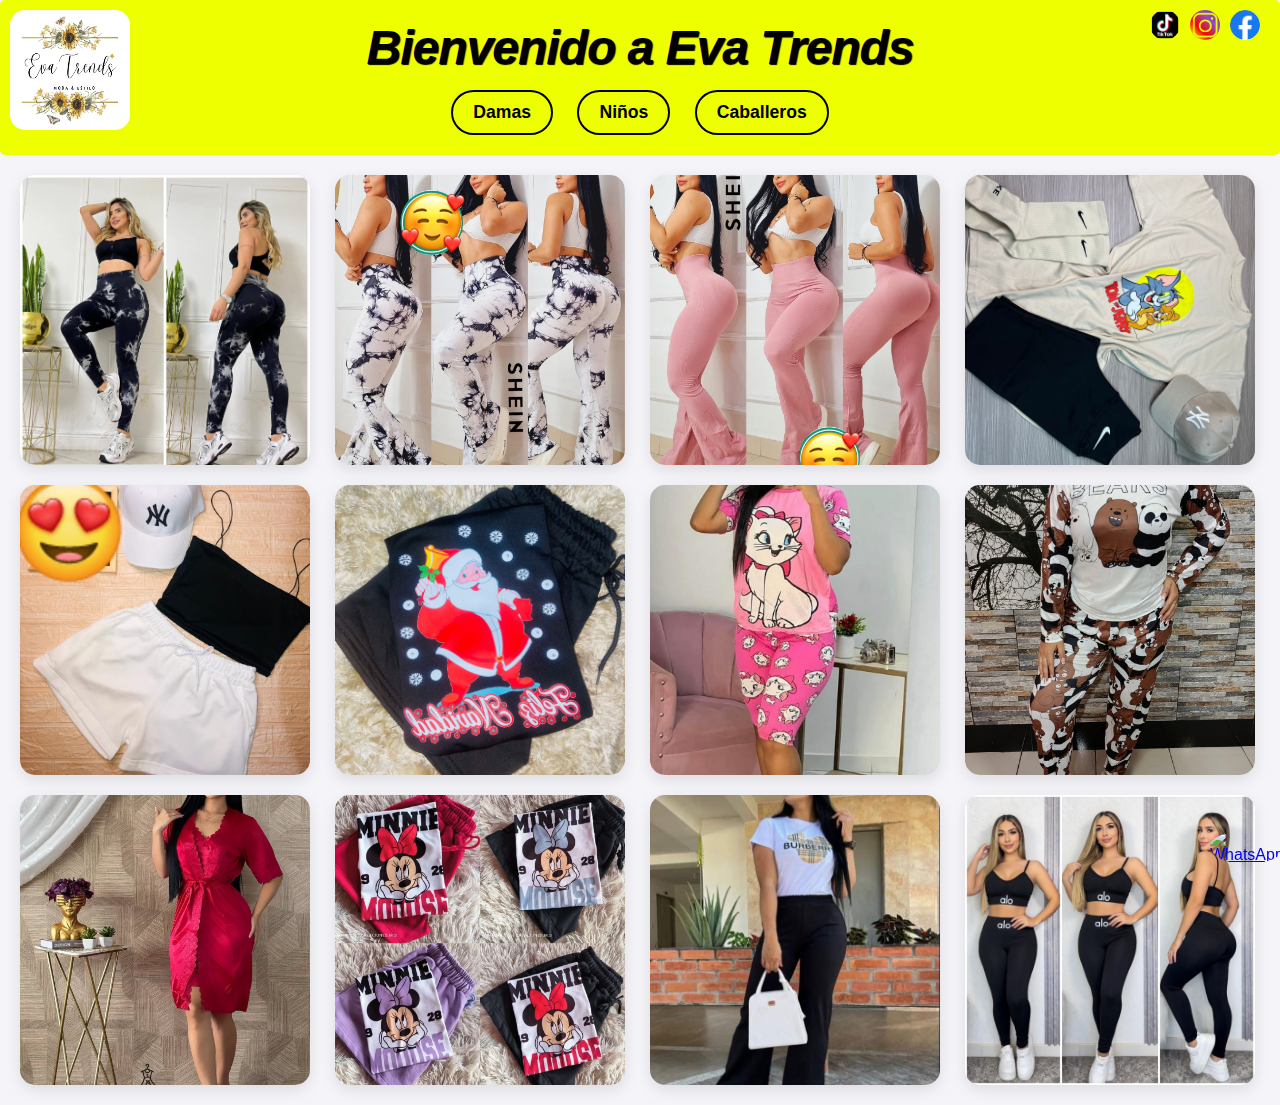
==== index.html @ 639edee9 "Add files via upload" ====
<!DOCTYPE html>
<html lang="es">
<head>
    <meta charset="UTF-8">
    <meta name="viewport" content="width=device-width, initial-scale=1.0">
    <title>Eva Trends</title>
    <link rel="stylesheet" href="style.css">
    <link rel="icon" href="img/logo.jpg">

</head>
<body>
    <header>
        <h1>Bienvenido a Eva Trends</h1>
        <img src="img/logo.jpg">
        <nav>
            <a href="mujer.html" class="animated-button">Damas</a>
            <a href="nino.html" class="animated-button">Niños</a>
            <a href="hombre.html" class="animated-button">Caballeros</a>
        </nav>
    </header>

    <main>

        <section id="productos">
            <div class="producto" onclick="toggleDescription(this)">
                <img src="img/1.jpg" alt="Producto 1">
                <div class="info">
                    <h2>Camisa Casual</h2>
                    <p>Descripción: Camisa de algodón cómoda y elegante.</p>
                    <p>Precio: $25.00</p>
                </div>
            </div>

            <div class="producto" onclick="toggleDescription(this)">
                <img src="img/2.jpg" alt="Producto 2">
                <div class="info">
                    <h2>Camisa Casual</h2>
                    <p>Descripción: Camisa de algodón cómoda y elegante.</p>
                    <p>Precio: $25.00</p>
                </div>
            </div>


            <div class="producto" onclick="toggleDescription(this)">
                <img src="img/3.jpg" alt="Producto 3">
                <div class="info">
                    <h2>Pantalón Jeans</h2>
                    <p>Descripción: Pantalón jeans clásico para uso diario.</p>
                    <p>Precio: $40.00</p>
                </div>
            </div>  

            <div class="producto" onclick="toggleDescription(this)">
                <img src="img/4.jpg" alt="Producto 4">
                <div class="info">
                    <h2>Pantalón Jeans</h2>
                    <p>Descripción: Pantalón jeans clásico para uso diario.</p>
                    <p>Precio: $40.00</p>
                </div>
            </div>

            <div class="producto" onclick="toggleDescription(this)">
                <img src="img/5.jpg" alt="Producto 5">
                <div class="info">
                    <h2>Pantalón Jeans</h2>
                    <p>Descripción: Pantalón jeans clásico para uso diario.</p>
                    <p>Precio: $40.00</p>
                </div>
            </div>

            <div class="producto" onclick="toggleDescription(this)">
                <img src="img/6.jpg" alt="Producto 6">
                <div class="info">
                    <h2>Pantalón Jeans</h2>
                    <p>Descripción: Pantalón jeans clásico para uso diario.</p>
                    <p>Precio: $40.00</p>
                </div>
            </div>

            <div class="producto" onclick="toggleDescription(this)">
                <img src="img/7.jpg" alt="Producto 7">
                <div class="info">
                    <h2>Pantalón Jeans</h2>
                    <p>Descripción: Pantalón jeans clásico para uso diario.</p>
                    <p>Precio: $40.00</p>
                </div>
            </div>

            <div class="producto" onclick="toggleDescription(this)">
                <img src="img/8.jpg" alt="Producto 8">
                <div class="info">
                    <h2>Pantalón Jeans</h2>
                    <p>Descripción: Pantalón jeans clásico para uso diario.</p>
                    <p>Precio: $40.00</p>
                </div>
            </div>

            <div class="producto" onclick="toggleDescription(this)">
                <img src="img/9.jpg" alt="Producto 9">
                <div class="info">
                    <h2>Pantalón Jeans</h2>
                    <p>Descripción: Pantalón jeans clásico para uso diario.</p>
                    <p>Precio: $40.00</p>
                </div>
            </div>

            <div class="producto" onclick="toggleDescription(this)">
                <img src="img/10.jpg" alt="Producto 10">
                <div class="info">
                    <h2>Pantalón Jeans</h2>
                    <p>Descripción: Pantalón jeans clásico para uso diario.</p>
                    <p>Precio: $40.00</p>
                </div>
            </div>

            <div class="producto" onclick="toggleDescription(this)">
                <img src="img/11.jpg" alt="Producto 11">
                <div class="info">
                    <h2>Pantalón Jeans</h2>
                    <p>Descripción: Pantalón jeans clásico para uso diario.</p>
                    <p>Precio: $40.00</p>
                </div>
            </div>

                        <div class="producto" onclick="toggleDescription(this)">
                <img src="img/12.jpg" alt="Producto 12">
                <div class="info">
                    <h2>Pantalón Jeans</h2>
                    <p>Descripción: Pantalón jeans clásico para uso diario.</p>
                    <p>Precio: $40.00</p>
                </div>
            </div>
            
        </section>
    </main>
    <a href="https://wa.me/1234567890" target="_blank" id="whatsapp-icon">
        <img src="https://www.pngkit.com/png/full/3-36604_whatsapp-logo-transparent-vector-logo-whatsapp-png.png" alt="WhatsApp">
    </a>

    <div id="social-icons">
        <a href="https://www.tiktok.com/@eva.trends?_t=8rIByHRsYHn&_r=1https://www.tiktok.com/@eva.trends?_t=8rIByHRsYHn&_r=1" target="_blank">
            <img src="/img/tiktok.png" alt="TikTok">
        </a>
        <a href="https://www.instagram.com/evatrends2024/profilecard/?igsh=M2V2bXFkc2txZ3lo" target="_blank">
            <img src="/img/insta.png" alt="Instagram">
        </a>
        <a href="https://www.facebook.com/karyn.rondon?mibextid=ZbWKwL" target="_blank">
            <img src="img/facebook.png" alt="Facebook">
        </a>
    </div>
    

    <script src="script.js"></script>
</body>
</html>
---- style.css ----
* {
    box-sizing: border-box;
    margin: 0;
    padding: 0;
    font-family: 'Arial', sans-serif;
}

body {
    background-color: #f4f4f9;
    color: #333;
}


header {
    background-color: #eeff00;
    color: #fff;
    padding: 20px;
    text-align: center;
    position: relative; 
    height: auto;
    width: auto;
    border-radius: 5px;
}

header h1 {
    font-size: 3em;
    margin: 0;
    color: #000000;
    text-shadow: 1px 1px 1px #000000;
    font-style: italic;
    letter-spacing: -1px;
}


header img {
    position: absolute;
    top: 10px;
    left: 10px;
    width: 120px;
    height: 120px;
    border-radius: 15px;
}


nav {
    margin-top: 15px;
}

nav a {
    text-decoration: none;
    color: #000000;
    margin: 0 10px;
    font-size: 1.1em;
    padding: 10px 15px;
    border-radius: 5px;
    transition: background-color 0.3s;
}

nav a:hover {
    background-color: #000000;
}



main {
    padding: 20px;
}

#productos {
    display: grid;
    gap: 20px;
}


.producto {
    position: relative;
    overflow: hidden;
    border-radius: 15px;
    box-shadow: 0px 5px 15px rgba(0, 0, 0, 0.1);
    transition: transform 0.3s;

}

.producto:hover {
    transform: translateY(-10px);
}

.producto img {
    width: 100%;
    height: 100%;
    object-fit: cover;
    transition: transform 0.3s ease;
}

.producto:hover img {
    transform: scale(1.1);
}


.info {
    display: none;
    position: absolute;
    top: 0;
    left: 0;
    width: 100%;
    height: 100%;
    background: rgba(0, 0, 0, 0.7);
    color: #fff;
    padding: 20px;
    text-align: center;
    border-radius: 15px;
}

.info h2 {
    font-size: 1.5em;
    margin-bottom: 10px;
}

.info p {
    font-size: 1.1em;
}

.producto.active .info {
    display: flex;
    flex-direction: column;
    justify-content: center;
    align-items: center;
}


.animated-button {
    display: inline-block;
    padding: 10px 20px;
    border: 2px solid #000000;
    color: #000000;
    transition: background-color 0.4s, color 0.4s;
    border-radius: 25px;
    font-weight: bold;
}

.animated-button:hover {
    background-color: #ffbb00;
    color: #333;
}


nav a, .producto {
    transition: box-shadow 0.3s;
}

nav a:hover, .producto:hover {
    box-shadow: 0px 8px 20px rgba(0, 0, 0, 0.3);
}


@media (min-width: 1024px) {
    #productos {
        grid-template-columns: repeat(4, 1fr); 
    }
    .producto {
        height: 290px;
        width: 290px;
    }
}

@media (max-width: 1023px) and (min-width: 768px) {
    #productos {
        grid-template-columns: repeat(2, 1fr); 
    }
    .producto {
        height: 350px;
    }
}

@media (max-width: 767px) {
    #productos {
        grid-template-columns: 1fr;
    }
    .producto {
        width: 100%;
        height: 250px;
    }
}


#whatsapp-icon {
    position: fixed;
    bottom: 20px;
    right: 20px;
    width: 50px;
    height: 50px;
    z-index: 1000;
    transition: transform 0.3s ease;
}

#whatsapp-icon img {
    width: 100%;
    height: 100%;
    border-radius: 50%; 
}


#whatsapp-icon:hover {
    transform: scale(1.1); 
}


#social-icons {
    position: absolute;
    top: 10px;
    right: 20px; 
    display: flex;
    gap: 10px; 
}

#social-icons a {
    width: 30px;
    height: 30px;
    transition: transform 0.3s ease;
}

#social-icons img {
    width: 100%;
    height: 100%;
    border-radius: 50%; 
}


#social-icons a:hover {
    transform: scale(1.1); 
}

@media (max-width: 600px) {
    header {
        text-align: left; /* Cambia el alineado del texto para pantallas pequeñas */
        padding: 10px;
    }

    header h1 {
        font-size: 1.4em; /* Reduce el tamaño de la fuente del título */
    }

    /* Ajustes del contenedor de íconos sociales en dispositivos pequeños */
    #social-icons {
        position: static; /* Permite que los íconos fluyan debajo del título */
        margin-top: 10px;
        justify-content: flex-start;
    }

    /* Ajustes para los enlaces de navegación en dispositivos pequeños */
    nav {
        margin-top: 10px;
        text-align: left;
    }

    nav a {
        font-size: 1em; /* Reduce el tamaño de la fuente de los enlaces */
        padding: 8px 12px;
    }

    /* Logo en dispositivos pequeños */
    header img {
        width: 50px;
        height: 50px; /* Tamaño del logo reducido en pantallas pequeñas */
    }
}
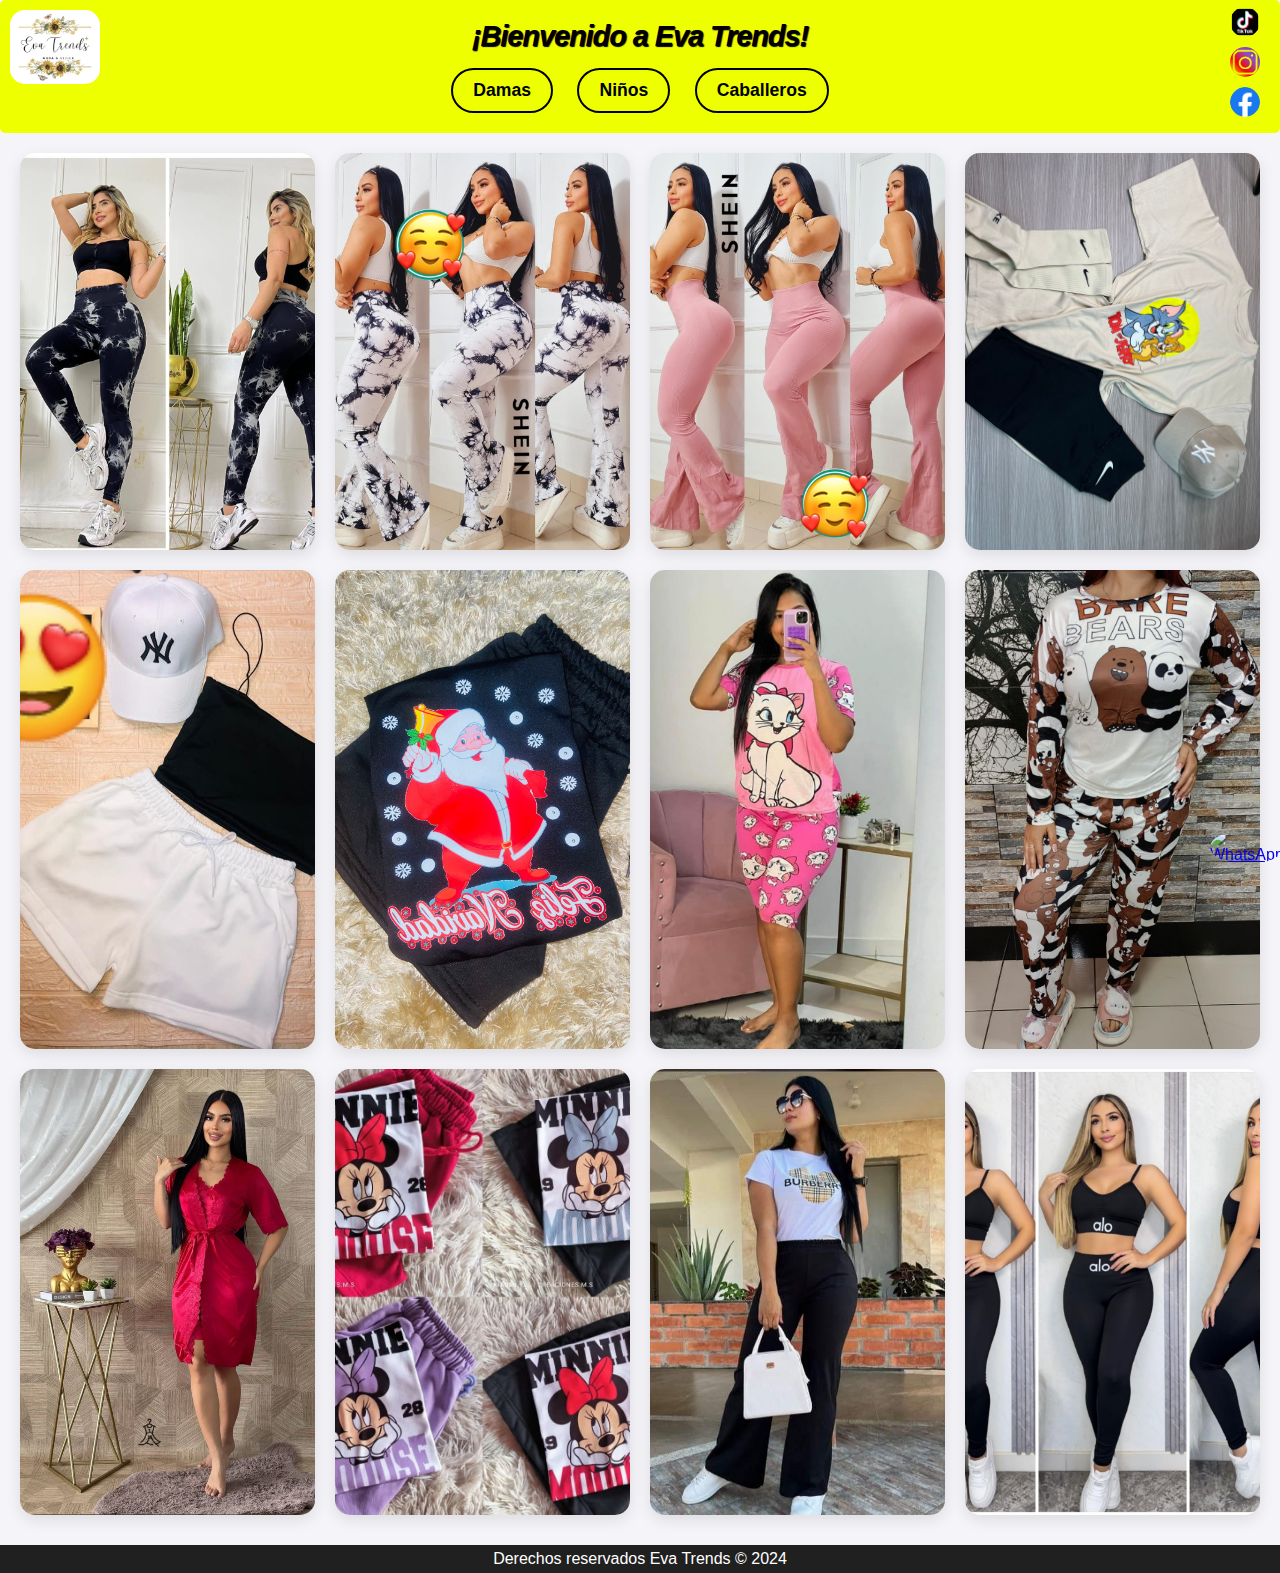
==== commit a73c5b9f: "Add files via upload" ====
--- a/index.html
+++ b/index.html
@@ -10,12 +10,12 @@
 </head>
 <body>
     <header>
-        <h1>Bienvenido a Eva Trends</h1>
+        <h1>¡Bienvenido a Eva Trends!</h1>
         <img src="img/logo.jpg">
         <nav>
-            <a href="mujer.html" class="animated-button">Damas</a>
-            <a href="nino.html" class="animated-button">Niños</a>
-            <a href="hombre.html" class="animated-button">Caballeros</a>
+            <a href="index.html" class="animated-button">Damas</a>
+            <a href="#" class="animated-button">Niños</a>
+            <a href="#" class="animated-button">Caballeros</a>
         </nav>
     </header>
 
@@ -25,18 +25,22 @@
             <div class="producto" onclick="toggleDescription(this)">
                 <img src="img/1.jpg" alt="Producto 1">
                 <div class="info">
-                    <h2>Camisa Casual</h2>
-                    <p>Descripción: Camisa de algodón cómoda y elegante.</p>
-                    <p>Precio: $25.00</p>
+                    <h2>LEGGIS TIPO SHEIN</h2>
+                    <p>🌻Material grueso licrado </p>
+                    <p>🌻Efecto push up</p>
+                    <p>🌻Variedad de colores</p>
+                    <p>Precio: $35.000</p>
                 </div>
             </div>
 
             <div class="producto" onclick="toggleDescription(this)">
                 <img src="img/2.jpg" alt="Producto 2">
                 <div class="info">
-                    <h2>Camisa Casual</h2>
-                    <p>Descripción: Camisa de algodón cómoda y elegante.</p>
-                    <p>Precio: $25.00</p>
+                    <h2>LEGGIS TIPO SHEIN</h2>
+                    <p>🌻Talla única buena elongación 
+                        🌻Colores en tendencia 
+                        🌻Material grueso efecto push up</p>
+                    <p>Precio: $30.000</p>
                 </div>
             </div>
 
@@ -44,96 +48,127 @@
             <div class="producto" onclick="toggleDescription(this)">
                 <img src="img/3.jpg" alt="Producto 3">
                 <div class="info">
-                    <h2>Pantalón Jeans</h2>
-                    <p>Descripción: Pantalón jeans clásico para uso diario.</p>
-                    <p>Precio: $40.00</p>
+                    <h2>LEGGIS UNICOLOR BOTA ANCHA</h2>
+                    <p>🌻Talla única 
+                    <p>🌻Horma hermoso efecto push up</p>
+                    <p>🌻Variedad de colores </p>
+                    <p>Precio: $28.000</p>
+                   <strong><i><p style="color: rgb(255, 196, 0);">Docena surtida 25.000 </p></i></strong>
+            
                 </div>
             </div>  
 
             <div class="producto" onclick="toggleDescription(this)">
                 <img src="img/4.jpg" alt="Producto 4">
                 <div class="info">
-                    <h2>Pantalón Jeans</h2>
-                    <p>Descripción: Pantalón jeans clásico para uso diario.</p>
-                    <p>Precio: $40.00</p>
+                    <h2>SET SPORT DAMA</h2>
+                    <p>🌻Talla única</p>
+                    <p>🌻Incluye camiseta amplia, biker o Leggis en suplex , medias beisboleras y gorra</p>
+                    <p>🌻Variedad de diseños, se vende por separado o set completo</p>
+                    <strong><i><p style="color: #ffffff;">Pídelo con Biker o Leggis 💖</p></i></strong>
+                    <p>Precio: $60.000</p>
                 </div>
             </div>
 
             <div class="producto" onclick="toggleDescription(this)">
                 <img src="img/5.jpg" alt="Producto 5">
                 <div class="info">
-                    <h2>Pantalón Jeans</h2>
-                    <p>Descripción: Pantalón jeans clásico para uso diario.</p>
-                    <p>Precio: $40.00</p>
+                    <h2>CONJUNTO 3 PIEZA SHORT+TOP+GORRA</h2>
+                    <p>🌻Talla S-M-L</p>
+                    <p>🌻Mas Colores Disponibles</p>   
+                    <p>🌻Algodón Perchado Importado</p> 
+                    <p>🌻Top Polilicra Doble</p> 
+                    <p>Precio: $42.000</p>
                 </div>
             </div>
 
             <div class="producto" onclick="toggleDescription(this)">
                 <img src="img/6.jpg" alt="Producto 6">
                 <div class="info">
-                    <h2>Pantalón Jeans</h2>
-                    <p>Descripción: Pantalón jeans clásico para uso diario.</p>
-                    <p>Precio: $40.00</p>
+                    <h2>CONJUNTO NAVIDEÑO SHORT PARA DAMA</h2>
+                    <p>🌻Talla S-M-L-XL</p>
+                    <p>🌻Short; Algodón Perchado </p>
+                    <p>🌻Camisa; Piel De Durazno</p>
+                    <p>🌻Estampado En DTF </p>
+                    <p>🌻Variedad De Colores Disponibles</p>
+                    <p>Precio: $38.000</p>
                 </div>
             </div>
 
             <div class="producto" onclick="toggleDescription(this)">
                 <img src="img/7.jpg" alt="Producto 7">
                 <div class="info">
-                    <h2>Pantalón Jeans</h2>
-                    <p>Descripción: Pantalón jeans clásico para uso diario.</p>
-                    <p>Precio: $40.00</p>
+                    <h2>PIJAMAS MANGA CORTA CAPRI</h2>
+                    <p>🌻Talla única licra todas las tallas</p>
+                    <p>🌻Hermosos diseños y colores </p>
+                    <p>🌻Material poliéster </p>
+                    <p>Precio: $20.000</p>
                 </div>
             </div>
 
             <div class="producto" onclick="toggleDescription(this)">
                 <img src="img/8.jpg" alt="Producto 8">
                 <div class="info">
-                    <h2>Pantalón Jeans</h2>
-                    <p>Descripción: Pantalón jeans clásico para uso diario.</p>
-                    <p>Precio: $40.00</p>
+                    
+                    <h2>REFERENCIA EN PIJAMAS MANGA LARGA </h2>
+                    <p>🌻Talla única</p>
+                    <p>🌻Material poliéster licrado</p>
+                    <p>🌻Variedad de diseños</p>
+                    <p>Precio: $22.000</p>
+                   
                 </div>
             </div>
 
             <div class="producto" onclick="toggleDescription(this)">
                 <img src="img/9.jpg" alt="Producto 9">
                 <div class="info">
-                    <h2>Pantalón Jeans</h2>
-                    <p>Descripción: Pantalón jeans clásico para uso diario.</p>
-                    <p>Precio: $40.00</p>
+                    <h2>PIJAMA SATIN DAMA</h2>
+                    <p>🌻Talla única</p>
+                    <p>🌻Material Satin</p>
+                    <p>🌻Variedad de colores🌈</p>
+                    <p>🌻Completa: Levantadora, bata y cordón</p>
+                    <p>Precio: $25.000</p>
                 </div>
             </div>
 
             <div class="producto" onclick="toggleDescription(this)">
                 <img src="img/10.jpg" alt="Producto 10">
                 <div class="info">
-                    <h2>Pantalón Jeans</h2>
-                    <p>Descripción: Pantalón jeans clásico para uso diario.</p>
-                    <p>Precio: $40.00</p>
+                    <h2>CONJUNTO SHORT PARA DAMA</h2>
+                    <p>🌻Talla S-M-L-XL</p>
+                    <p>🌻Short; Algodón Perchado</p>
+                    <p>🌻Camisa; Piel De Durazno</p>
+                    <p>🌻Variedad De Colores Disponibles</p>
+                    <p>Precio: $40.000</p>
                 </div>
             </div>
 
             <div class="producto" onclick="toggleDescription(this)">
                 <img src="img/11.jpg" alt="Producto 11">
                 <div class="info">
-                    <h2>Pantalón Jeans</h2>
-                    <p>Descripción: Pantalón jeans clásico para uso diario.</p>
-                    <p>Precio: $40.00</p>
+                    <h2>Bota Campana Para Dama</h2>
+                    <p>🌻Talla SM-LXL</p>
+                    <p>🌻Colores Disponibles</p>
+                    <p>🌻Burda Licrada Grueso</p>
+                    <p>🌻Camisa Piel De Durazno</p>
+                    <p>Precio: $60.000</p>
                 </div>
             </div>
 
-                        <div class="producto" onclick="toggleDescription(this)">
+            <div class="producto" onclick="toggleDescription(this)">
                 <img src="img/12.jpg" alt="Producto 12">
                 <div class="info">
-                    <h2>Pantalón Jeans</h2>
-                    <p>Descripción: Pantalón jeans clásico para uso diario.</p>
-                    <p>Precio: $40.00</p>
+                    <h2>CONJUNTOS TOP LEGGIS</h2>
+                    <p>🌻Talla única buena elogacion</p>
+                    <p>🌻Variedad de diseños</p>
+                    <p>🌻Material suplex </p>
+                    <p>Precio: $38.000</p>
                 </div>
             </div>
             
         </section>
     </main>
-    <a href="https://wa.me/1234567890" target="_blank" id="whatsapp-icon">
+    <a href="https://chat.whatsapp.com/GbxuwPoX5Ji8JHAWC7wW9R" target="_blank" id="whatsapp-icon">
         <img src="https://www.pngkit.com/png/full/3-36604_whatsapp-logo-transparent-vector-logo-whatsapp-png.png" alt="WhatsApp">
     </a>
 
@@ -148,6 +183,8 @@
             <img src="img/facebook.png" alt="Facebook">
         </a>
     </div>
+
+    <footer>Derechos reservados Eva Trends ©  2024</footer>
     
 
     <script src="script.js"></script>
--- a/style.css
+++ b/style.css
@@ -1,4 +1,3 @@
-
 * {
     box-sizing: border-box;
     margin: 0;
@@ -11,6 +10,12 @@
     color: #333;
 }
 
+h2 {
+
+    font-weight: 600px;
+
+
+}
 
 header {
     background-color: #eeff00;
@@ -18,30 +23,29 @@
     padding: 20px;
     text-align: center;
     position: relative; 
-    height: auto;
-    width: auto;
+    height: 100%;
+    width: 100%;
     border-radius: 5px;
+
 }
 
 header h1 {
-    font-size: 3em;
+    font-size: 180%;
     margin: 0;
     color: #000000;
     text-shadow: 1px 1px 1px #000000;
     font-style: italic;
     letter-spacing: -1px;
-}
-
+
+}
 
 header img {
     position: absolute;
     top: 10px;
     left: 10px;
-    width: 120px;
-    height: 120px;
+    width: 7%; 
     border-radius: 15px;
 }
-
 
 nav {
     margin-top: 15px;
@@ -61,17 +65,18 @@
     background-color: #000000;
 }
 
-
-
 main {
     padding: 20px;
+
 }
 
 #productos {
     display: grid;
     gap: 20px;
-}
-
+    width: 100%;
+    max-width: 100%px;
+    grid-template-columns: repeat(4, 1fr);
+}
 
 .producto {
     position: relative;
@@ -97,7 +102,6 @@
     transform: scale(1.1);
 }
 
-
 .info {
     display: none;
     position: absolute;
@@ -113,12 +117,12 @@
 }
 
 .info h2 {
-    font-size: 1.5em;
+    font-size: 1em;
     margin-bottom: 10px;
 }
 
 .info p {
-    font-size: 1.1em;
+    font-size: 1em;
 }
 
 .producto.active .info {
@@ -127,7 +131,6 @@
     justify-content: center;
     align-items: center;
 }
-
 
 .animated-button {
     display: inline-block;
@@ -144,43 +147,12 @@
     color: #333;
 }
 
-
 nav a, .producto {
     transition: box-shadow 0.3s;
 }
 
 nav a:hover, .producto:hover {
     box-shadow: 0px 8px 20px rgba(0, 0, 0, 0.3);
-}
-
-
-@media (min-width: 1024px) {
-    #productos {
-        grid-template-columns: repeat(4, 1fr); 
-    }
-    .producto {
-        height: 290px;
-        width: 290px;
-    }
-}
-
-@media (max-width: 1023px) and (min-width: 768px) {
-    #productos {
-        grid-template-columns: repeat(2, 1fr); 
-    }
-    .producto {
-        height: 350px;
-    }
-}
-
-@media (max-width: 767px) {
-    #productos {
-        grid-template-columns: 1fr;
-    }
-    .producto {
-        width: 100%;
-        height: 250px;
-    }
 }
 
 
@@ -200,18 +172,19 @@
     border-radius: 50%; 
 }
 
-
 #whatsapp-icon:hover {
     transform: scale(1.1); 
 }
 
-
 #social-icons {
     position: absolute;
-    top: 10px;
+    top: 20px;
     right: 20px; 
     display: flex;
     gap: 10px; 
+    margin-top: -1%;
+    flex-direction: column;
+    
 }
 
 #social-icons a {
@@ -226,42 +199,131 @@
     border-radius: 50%; 
 }
 
-
 #social-icons a:hover {
     transform: scale(1.1); 
 }
 
+    
+footer {
+    position: relative;
+    margin-top: 10px;
+    height: 100%; 
+    padding:5px 0px;
+    clear: both;
+    background: hsla(0, 0%, 5%, 0.919);
+    text-align: center;
+    color: #fff;
+    
+}
+
 @media (max-width: 600px) {
-    header {
-        text-align: left; /* Cambia el alineado del texto para pantallas pequeñas */
-        padding: 10px;
-    }
-
-    header h1 {
-        font-size: 1.4em; /* Reduce el tamaño de la fuente del título */
-    }
-
-    /* Ajustes del contenedor de íconos sociales en dispositivos pequeños */
-    #social-icons {
-        position: static; /* Permite que los íconos fluyan debajo del título */
-        margin-top: 10px;
-        justify-content: flex-start;
-    }
-
-    /* Ajustes para los enlaces de navegación en dispositivos pequeños */
-    nav {
-        margin-top: 10px;
-        text-align: left;
-    }
-
-    nav a {
-        font-size: 1em; /* Reduce el tamaño de la fuente de los enlaces */
-        padding: 8px 12px;
-    }
-
-    /* Logo en dispositivos pequeños */
-    header img {
-        width: 50px;
-        height: 50px; /* Tamaño del logo reducido en pantallas pequeñas */
-    }
-}+
+    header img {
+        width: 50px; /* Tamaño del logo reducido en pantallas pequeñas */
+        height: 50px;
+    }
+
+    .info {
+
+        font-size: 0.1em;
+
+    }
+}
+
+@media (max-width: 700px) {
+
+    header img {
+        width: 50px; /* Tamaño del logo reducido en pantallas pequeñas */
+        height: 50px;
+    }
+
+    .info {
+
+        font-size: 0.1em;
+
+    }
+}
+
+@media (max-width: 800px) {
+
+    header img {
+        width: 50px; /* Tamaño del logo reducido en pantallas pequeñas */
+        height: 50px;
+    }
+
+    .info {
+
+        font-size: 0.1em;
+
+    }
+}
+
+@media (max-width: 900px) {
+
+    header img {
+        width: 50px; /* Tamaño del logo reducido en pantallas pequeñas */
+        height: 50px;
+    }
+
+    .info {
+
+        font-size: 0.1em;
+
+    }
+}
+
+@media (max-width: 500px) {
+
+    header img {
+        width: 50px; /* Tamaño del logo reducido en pantallas pequeñas */
+        height: 50px;
+    }
+
+    .info {
+
+        font-size: 0.1em;
+
+    }
+}
+
+@media (max-width: 400px) {
+
+    header img {
+        width: 50px; /* Tamaño del logo reducido en pantallas pequeñas */
+        height: 50px;
+    }
+
+    .info {
+
+        font-size: 0.1em;
+
+    }
+}
+
+@media (max-width: 300px) {
+
+    header img {
+        width: 50px; /* Tamaño del logo reducido en pantallas pequeñas */
+        height: 50px;
+    }
+
+    .info {
+
+        font-size: 0.1em;
+
+    }
+}
+
+@media (max-width: 250px) {
+
+    header img {
+        width: 50px; /* Tamaño del logo reducido en pantallas pequeñas */
+        height: 50px;
+    }
+
+    .info {
+
+        font-size: 0.1em;
+
+    }
+}
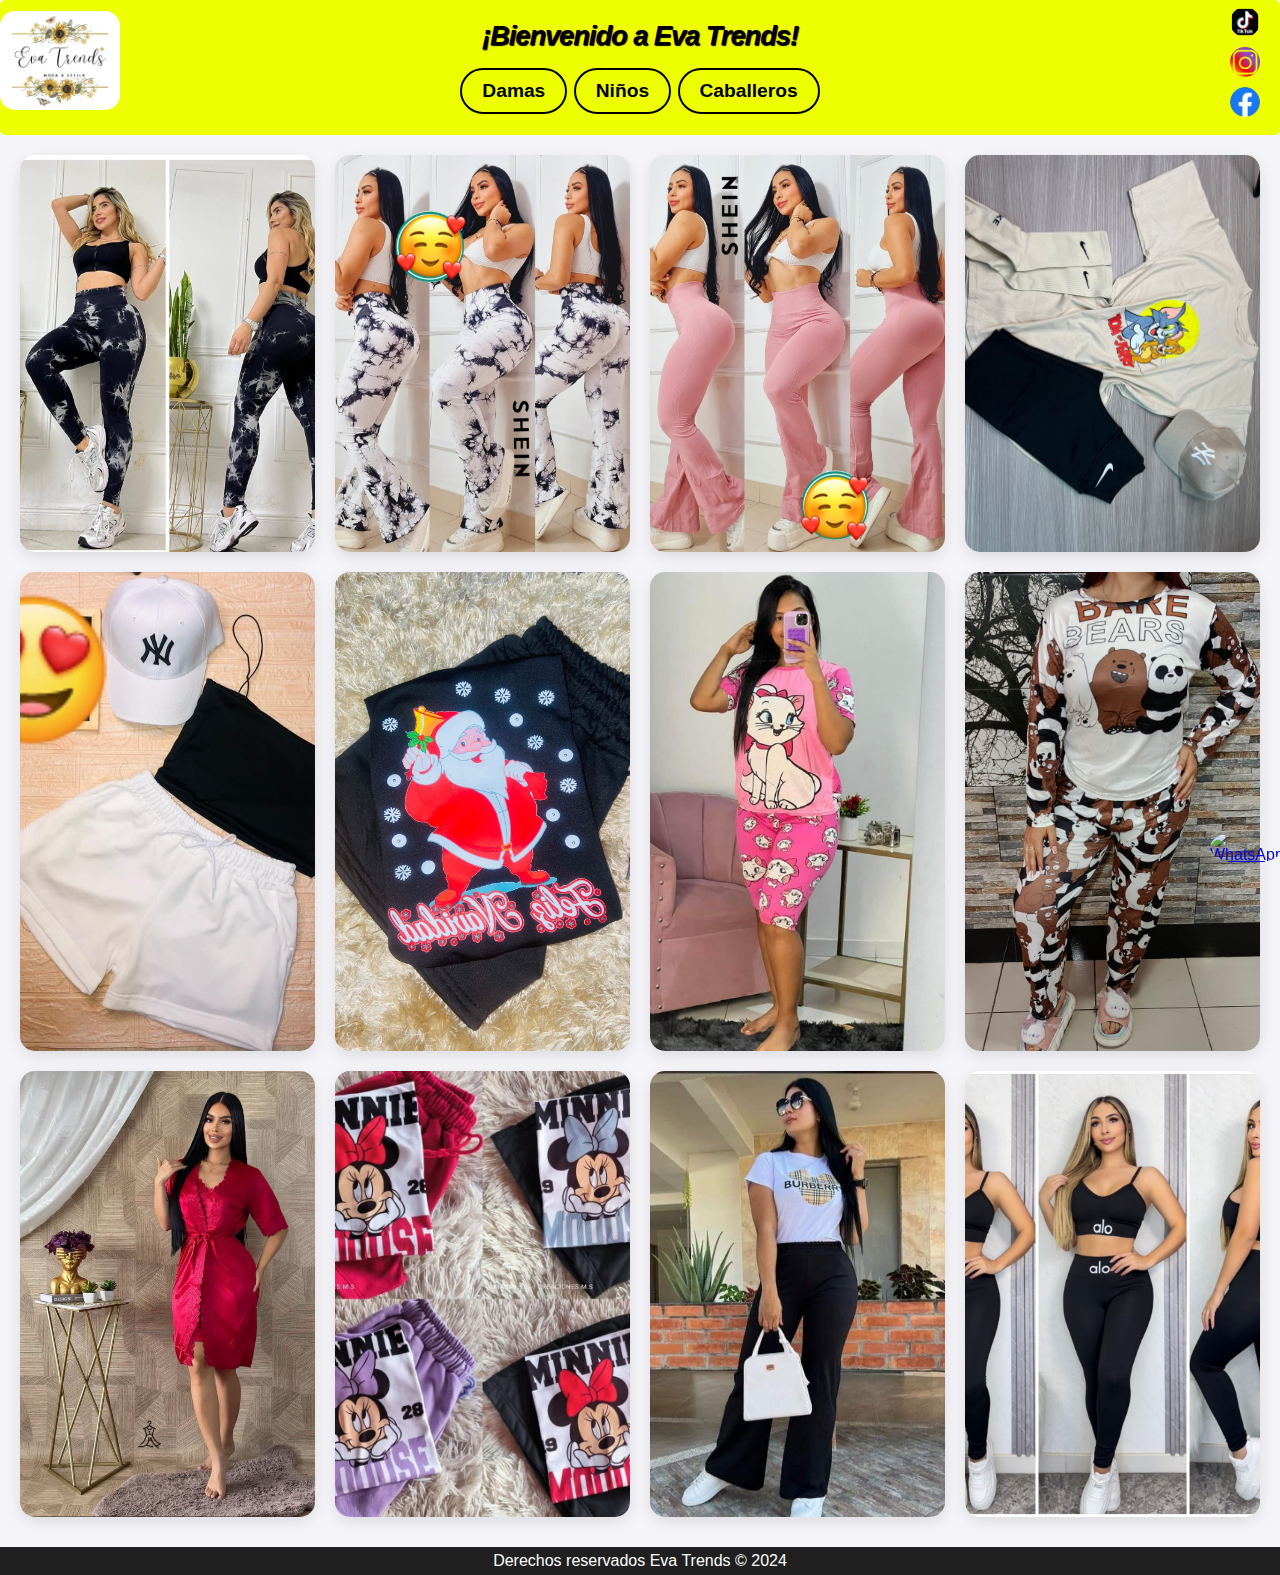
==== commit 3792552a: "Add files via upload" ====
--- a/index.html
+++ b/index.html
@@ -13,12 +13,11 @@
         <h1>¡Bienvenido a Eva Trends!</h1>
         <img src="img/logo.jpg">
         <nav>
-            <a href="index.html" class="animated-button">Damas</a>
-            <a href="#" class="animated-button">Niños</a>
-            <a href="#" class="animated-button">Caballeros</a>
+            <a href="index.html" class="animated-button" >Damas</a>
+            <a href="#" class="animated-button" onclick="alerta()">Niños</a>
+            <a href="#" class="animated-button" onclick="alerta()">Caballeros</a>
         </nav>
     </header>
-
     <main>
 
         <section id="productos">
@@ -37,9 +36,9 @@
                 <img src="img/2.jpg" alt="Producto 2">
                 <div class="info">
                     <h2>LEGGIS TIPO SHEIN</h2>
-                    <p>🌻Talla única buena elongación 
-                        🌻Colores en tendencia 
-                        🌻Material grueso efecto push up</p>
+                    <p>🌻Talla única buena elongación</p>
+                        <p>🌻Colores en tendencia</p>
+                        <p>🌻Material grueso efecto push up</p>
                     <p>Precio: $30.000</p>
                 </div>
             </div>
@@ -188,5 +187,14 @@
     
 
     <script src="script.js"></script>
+    <script>
+
+        function alerta() {
+
+            alert("Página en proceso");
+
+        }
+
+    </script>
 </body>
 </html>
--- a/style.css
+++ b/style.css
@@ -1,7 +1,6 @@
 * {
     box-sizing: border-box;
     margin: 0;
-    padding: 0;
     font-family: 'Arial', sans-serif;
 }
 
@@ -23,8 +22,8 @@
     padding: 20px;
     text-align: center;
     position: relative; 
-    height: 100%;
-    width: 100%;
+    max-width: 1000;
+    min-width: 350px;
     border-radius: 5px;
 
 }
@@ -43,7 +42,7 @@
     position: absolute;
     top: 10px;
     left: 10px;
-    width: 7%; 
+    width: 120px; 
     border-radius: 15px;
 }
 
@@ -74,7 +73,7 @@
     display: grid;
     gap: 20px;
     width: 100%;
-    max-width: 100%px;
+    max-width: 100%;
     grid-template-columns: repeat(4, 1fr);
 }
 
@@ -93,7 +92,7 @@
 
 .producto img {
     width: 100%;
-    height: 100%;
+    height: 100% ;
     object-fit: cover;
     transition: transform 0.3s ease;
 }
@@ -140,6 +139,8 @@
     transition: background-color 0.4s, color 0.4s;
     border-radius: 25px;
     font-weight: bold;
+    text-align: center;
+    margin: auto;
 }
 
 .animated-button:hover {
@@ -197,6 +198,7 @@
     width: 100%;
     height: 100%;
     border-radius: 50%; 
+    min-width: 3px;
 }
 
 #social-icons a:hover {
@@ -216,11 +218,40 @@
     
 }
 
-@media (max-width: 600px) {
+
+@media (max-width: 620px) {
+
+    header h1 {
+
+        font-size: 50px;
+        text-align: center;  
+
+    }
 
     header img {
-        width: 50px; /* Tamaño del logo reducido en pantallas pequeñas */
+
+        width: 50px;
         height: 50px;
+
+
+    }
+
+    #social-icons {
+        position: absolute;
+        top: 20px;
+        right: 20px; 
+        display: flex;
+        gap: 10px; 
+        margin-top: -1%;
+        flex-direction: column;
+        
+    }
+
+    #social-icons img {
+        width: 100%;
+        height: 100%;
+        border-radius: 50%; 
+        margin-left: 55%;
     }
 
     .info {
@@ -228,102 +259,243 @@
         font-size: 0.1em;
 
     }
-}
-
-@media (max-width: 700px) {
+
+    .animated-button {
+        display: block;
+        padding: 10px 20px;
+        border: 2px solid #000000;
+        color: #000000;
+        transition: background-color 0.4s, color 0.4s;
+        border-radius: 25px;
+        font-weight: bold;
+        margin-top:  1px;
+        margin-left: 155px;
+    }
+
+    #productos {
+        display: grid;
+        gap: 20px;
+        width: 50%;
+        max-width: 50%;
+        grid-template-columns: repeat(1, 1fr);
+        margin-left: 25%;
+    }
+
+}
+
+@media (max-width: 425px) {
+
+    header h1 {
+
+        font-size: 50px;
+        text-align: center;  
+
+    }
 
     header img {
-        width: 50px; /* Tamaño del logo reducido en pantallas pequeñas */
-        height: 50px;
-    }
+
+        width: 60px;
+        height: 60px;
+        margin-top: 20%;
+
+
+    }
+
+    #social-icons {
+        position: absolute;
+        top: 20px;
+        right: 20px; 
+        display: flex;
+        gap: 10px; 
+        margin-top: -1%;
+        flex-direction: column;
+        
+    }
+
+    #social-icons img {
+        width: 100%;
+        height: 100%;
+        border-radius: 50%; 
+        margin-left: 55%;
+    }
+
+    .animated-button {
+        display: inline-block;
+        padding: 10px 20px;
+        border: 2px solid #000000;
+        color: #000000;
+        transition: background-color 0.4s, color 0.4s;
+        border-radius: 25px;
+        font-weight: bold;
+        width: 200px;
+        margin: auto;
+        text-align: center;
+    }
+    
+    .animated-button:hover {
+        background-color: #ffbb00;
+        color: #333;
+    }
+
 
     .info {
 
         font-size: 0.1em;
 
     }
-}
-
-@media (max-width: 800px) {
+
+    .animated-button {
+        display: block;
+        padding: 10px 20px;
+        border: 2px solid #000000;
+        color: #000000;
+        transition: background-color 0.4s, color 0.4s;
+        border-radius: 25px;
+        font-weight: bold;
+        margin-top:  1px;
+    }
+
+    #productos {
+        display: grid;
+        gap: 20px;
+        width: 50%;
+        max-width: 50%;
+        grid-template-columns: repeat(1, 1fr);
+        margin-left: 25%;
+    }
+
+    .producto {
+
+        width: 300px;
+        height: 300px;
+        margin-left: -60px;
+
+
+    }
+
+    .info {
+
+        font-size: 1em;
+
+    }
+
+
+
+}
+
+
+@media (max-width: 375px) {
 
     header img {
-        width: 50px; /* Tamaño del logo reducido en pantallas pequeñas */
-        height: 50px;
+
+        margin-top: 50px;
+
+    }
+
+    .producto {
+
+        width: 300px;
+        height: 300px;
+        margin-left: -60px;
+
+
     }
 
     .info {
 
-        font-size: 0.1em;
-
-    }
-}
-
-@media (max-width: 900px) {
+        font-size: 1em;
+
+    }
+
+    header h1 {
+
+        font-size: 1.6em;
+
+
+    }
+    .animated-button {
+        display: block;
+        padding: 5px 5px;
+        border: 2px solid #000000;
+        color: #000000;
+        transition: background-color 0.4s, color 0.4s;
+        border-radius: 25px;
+        font-weight: bold;
+        margin-top:  1px;
+    }
+
+
+}
+
+@media (max-width: 320px) {
+
 
     header img {
-        width: 50px; /* Tamaño del logo reducido en pantallas pequeñas */
-        height: 50px;
+
+        margin-top: 86px;
+    }
+
+    #social-icons {
+        position: absolute;
+        top: 20px;
+        right: -4px; 
+        display: flex;
+        gap: 10px; 
+        flex-direction: column;
+        
+    }
+
+    .producto img {
+        object-fit: cover;
+        transition: transform 0.3s ease;
+    }
+    
+    .producto {
+
+        width: 300px;
+        height: 300px;
+        margin-left: -60px;
+
+
     }
 
     .info {
 
-        font-size: 0.1em;
-
-    }
-}
-
-@media (max-width: 500px) {
+        font-size: 1em;
+
+    }
+    
+
+    
+
+}
+
+@media (min-width: 427px) {
+    .animated-button {
+        display: inline-block;
+        padding: 10px 20px;
+        font-size: 1.2em; 
+        border: 2px solid #000000;
+        color: #000000;
+        border-radius: 25px;
+        font-weight: bold;
+        margin: 1px;
+        text-align: center;
+    }
 
     header img {
-        width: 50px; /* Tamaño del logo reducido en pantallas pequeñas */
-        height: 50px;
-    }
-
-    .info {
-
-        font-size: 0.1em;
-
-    }
-}
-
-@media (max-width: 400px) {
-
-    header img {
-        width: 50px; /* Tamaño del logo reducido en pantallas pequeñas */
-        height: 50px;
-    }
-
-    .info {
-
-        font-size: 0.1em;
-
-    }
-}
-
-@media (max-width: 300px) {
-
-    header img {
-        width: 50px; /* Tamaño del logo reducido en pantallas pequeñas */
-        height: 50px;
-    }
-
-    .info {
-
-        font-size: 0.1em;
-
-    }
-}
-
-@media (max-width: 250px) {
-
-    header img {
-        width: 50px; /* Tamaño del logo reducido en pantallas pequeñas */
-        height: 50px;
-    }
-
-    .info {
-
-        font-size: 0.1em;
-
-    }
-}
+
+        margin-top: 1px;
+        margin-left: -10px;
+
+    }
+
+    header h1 {
+
+        font-size: 1.7em;
+
+
+    }
+
+    
+}
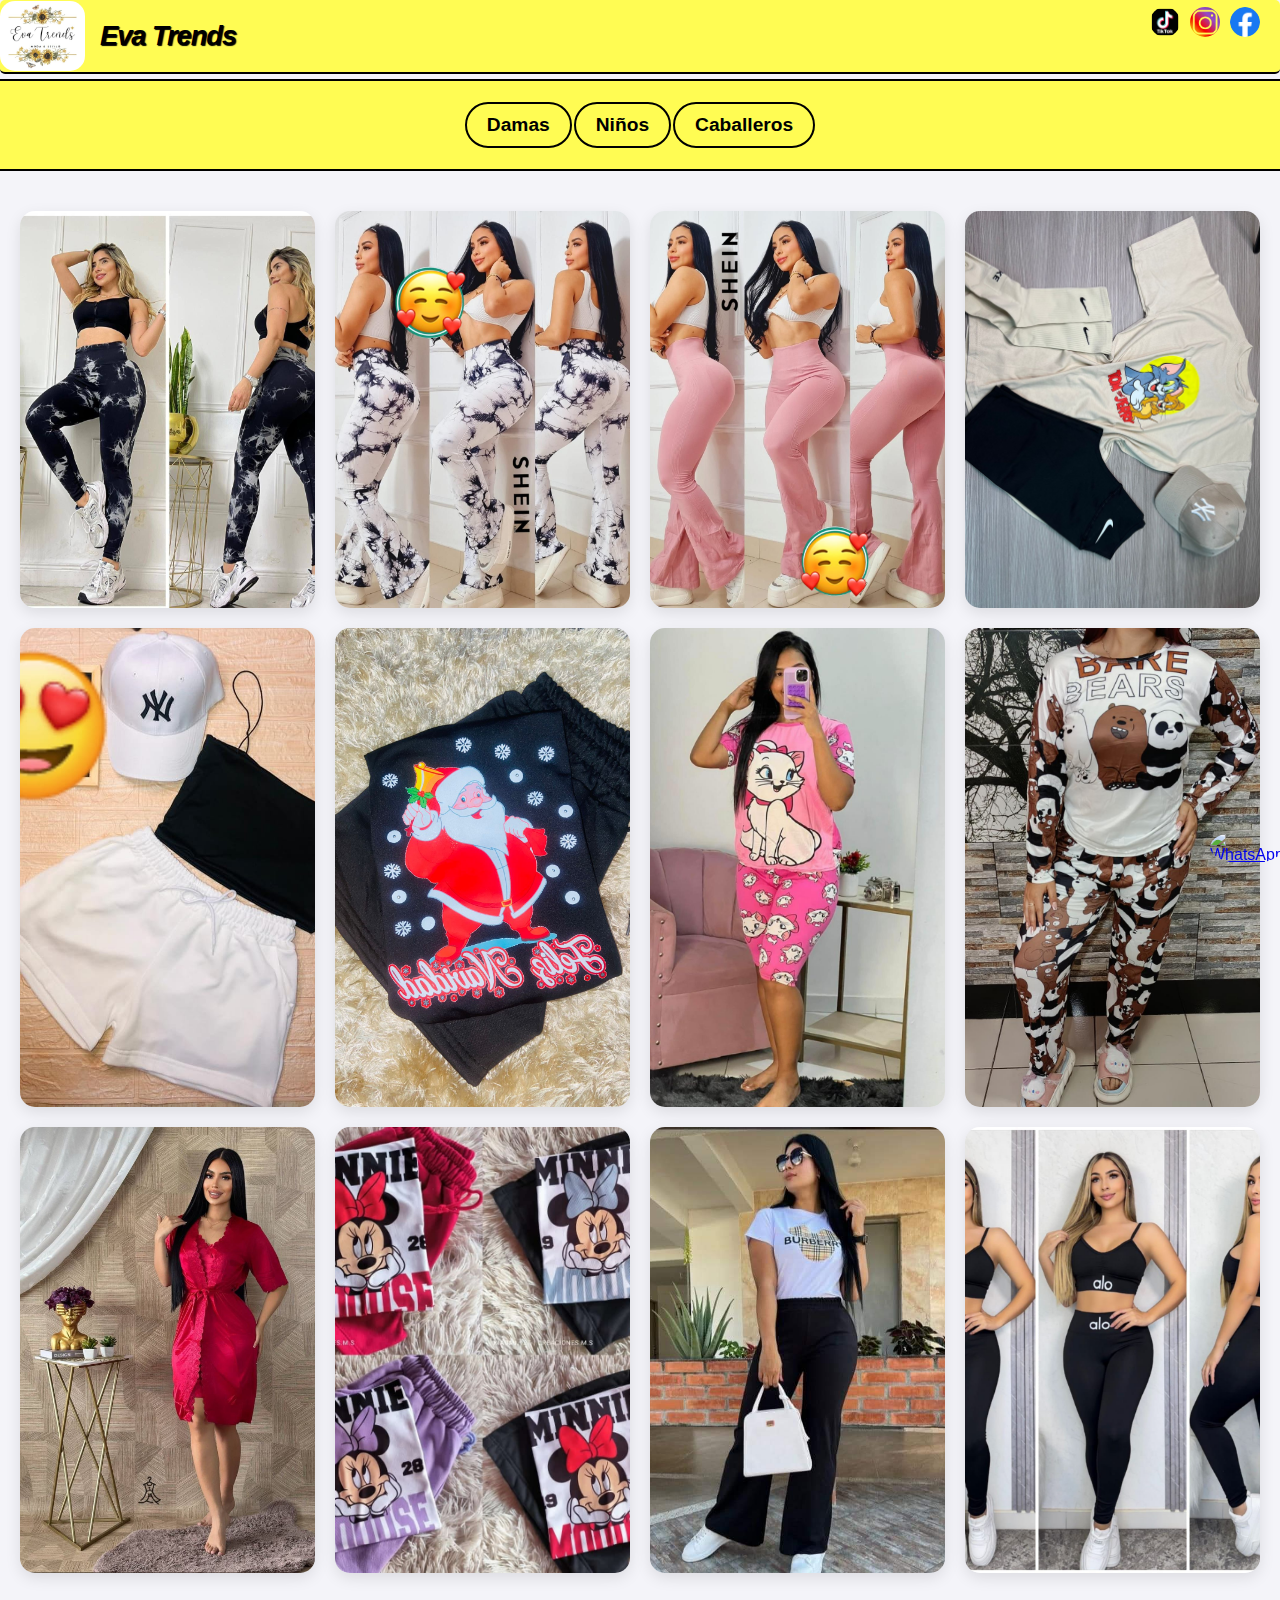
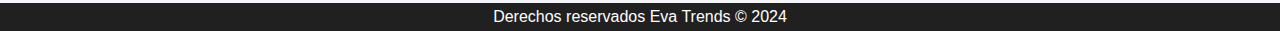
==== commit 448ff0d2: "Add files via upload" ====
--- a/index.html
+++ b/index.html
@@ -8,18 +8,26 @@
     <link rel="icon" href="img/logo.jpg">
 
 </head>
-<body>
+
     <header>
-        <h1>¡Bienvenido a Eva Trends!</h1>
+        <h1>Eva Trends</h1>
         <img src="img/logo.jpg">
-        <nav>
-            <a href="index.html" class="animated-button" >Damas</a>
-            <a href="#" class="animated-button" onclick="alerta()">Niños</a>
-            <a href="#" class="animated-button" onclick="alerta()">Caballeros</a>
-        </nav>
+
     </header>
+
+    
+     <div class="btn">
+        <hr>
+            <nav>
+                <a href="index.html" class="animated-button" >Damas</a>
+                <a href="#" class="animated-button" onclick="alerta()">Niños</a>
+                <a href="#" class="animated-button" onclick="alerta()">Caballeros</a>
+            </nav>
+        <hr>
+     </div> 
+        
     <main>
-
+        
         <section id="productos">
             <div class="producto" onclick="toggleDescription(this)">
                 <img src="img/1.jpg" alt="Producto 1">
--- a/style.css
+++ b/style.css
@@ -1,501 +1,595 @@
 * {
-    box-sizing: border-box;
-    margin: 0;
-    font-family: 'Arial', sans-serif;
+  box-sizing: border-box;
+  margin: 0;
+  font-family: 'Arial', sans-serif;
 }
 
 body {
-    background-color: #f4f4f9;
-    color: #333;
+  background-color: #f4f4f9;
+  color: #333;
+  background-image: url('/img/girasoles.jpeg');
+  background-size: cover;          
+  background-repeat: no-repeat;    
+  background-position: center;      
+  background-attachment: fixed; 
 }
 
 h2 {
 
-    font-weight: 600px;
-
-
+  font-weight: 600px;
+
+}
+
+hr {
+
+  border: 0;
+  height: 2px;
+  background-color: #000000; 
+  margin: 20px 0;   
+
+}
+
+.btn {
+
+  background-color: #fffc53;
+  margin-top: -15px;
 }
 
 header {
-    background-color: #eeff00;
-    color: #fff;
-    padding: 20px;
-    text-align: center;
-    position: relative; 
-    max-width: 1000;
-    min-width: 350px;
-    border-radius: 5px;
-
+  background-color: #fffc53;
+  color: #fff;
+  padding: 20px;
+  text-align: center;
+  position: relative; 
+  max-width: 1000;
+  min-width: 350px;
+  border-radius: 5px;
+  border-bottom: 2px solid #000000;
+  display: flex; 
+  align-items: center; 
+  justify-content: flex-start;
 }
 
 header h1 {
-    font-size: 180%;
-    margin: 0;
-    color: #000000;
-    text-shadow: 1px 1px 1px #000000;
-    font-style: italic;
-    letter-spacing: -1px;
-
+  font-size: 180%;
+  margin: 0;
+  color: #000000;
+  text-shadow: 1px 1px 1px #000000;
+  font-style: italic;
+  letter-spacing: -1px;
+  margin-left: 80px;
 }
 
 header img {
+  position: absolute;
+  top: 0px;
+  left: 10px;
+  width: 85px; 
+  border-radius: 15px;
+}
+
+nav {
+  display: flex;
+  justify-content: center;
+  margin-top: 15px;
+
+}
+
+nav a {
+  text-decoration: none;
+  color: #000000;
+  margin: 0 10px;
+  font-size: 1.1em;
+  padding: 10px 15px;
+  border-radius: 5px;
+  transition: background-color 0.3s;
+  margin-right: 100px;
+
+}
+
+nav a:hover {
+  background-color: #000000;
+}
+
+main {
+  padding: 20px;
+}
+
+#productos {
+  display: grid;
+  gap: 20px;
+  width: 100%;
+  max-width: 100%;
+  grid-template-columns: repeat(4, 1fr);
+}
+
+.producto {
+  position: relative;
+  overflow: hidden;
+  border-radius: 15px;
+  box-shadow: 0px 5px 15px rgba(0, 0, 0, 0.1);
+  transition: transform 0.3s;
+
+}
+
+.producto:hover {
+  transform: translateY(-10px);
+}
+
+.producto img {
+  width: 100%;
+  height: 100% ;
+  object-fit: cover;
+  transition: transform 0.3s ease;
+}
+
+.producto:hover img {
+  transform: scale(1.1);
+}
+
+.info {
+  display: none;
+  position: absolute;
+  top: 0;
+  left: 0;
+  width: 100%;
+  height: 100%;
+  background: rgba(0, 0, 0, 0.7);
+  color: #fff;
+  padding: 20px;
+  text-align: center;
+  border-radius: 15px;
+}
+
+
+
+.info h2 {
+  font-size: 2em;
+  margin-bottom: 10px;
+}
+
+.info p {
+  font-size: 2em;
+}
+
+.producto.active .info {
+  display: flex;
+  flex-direction: column;
+  justify-content: center;
+  align-items: center;
+}
+
+.animated-button {
+  display: inline-block;
+  padding: 10px 20px;
+  border: 2px solid #000000;
+  color: #000000;
+  transition: background-color 0.4s, color 0.4s;
+  border-radius: 25px;
+  font-weight: bold;
+
+}
+
+
+.animated-button:hover {
+  background-color: #ffbb00;
+  color: #333;
+}
+
+nav a, .producto {
+  transition: box-shadow 0.3s;
+}
+
+nav a:hover, .producto:hover {
+  box-shadow: 0px 8px 20px rgba(0, 0, 0, 0.3);
+}
+
+
+#whatsapp-icon {
+  position: fixed;
+  bottom: 20px;
+  right: 20px;
+  width: 50px;
+  height: 50px;
+  z-index: 1000;
+  transition: transform 0.3s ease;
+}
+
+#whatsapp-icon img {
+  width: 100%;
+  height: 100%;
+  border-radius: 50%; 
+}
+
+#whatsapp-icon:hover {
+  transform: scale(1.1); 
+}
+
+#social-icons {
+  position: absolute;
+  top: 20px;
+  right: 20px; 
+  display: flex;
+  gap: 10px; 
+  margin-top: -1%;
+  flex-direction: row;
+  
+}
+
+#social-icons a {
+  width: 30px;
+  height: 30px;
+  transition: transform 0.3s ease;
+}
+
+#social-icons img {
+  width: 100%;
+  height: 100%;
+  border-radius: 50%; 
+  min-width: 3px;
+}
+
+#social-icons a:hover {
+  transform: scale(1.1); 
+}
+
+  
+footer {
+  position: relative;
+  margin-top: 10px;
+  height: 100%; 
+  padding:5px 0px;
+  clear: both;
+  background: hsla(0, 0%, 5%, 0.919);
+  text-align: center;
+  color: #fff;
+  
+}
+
+
+@media (max-width: 620px) {
+
+  header h1 {
+
+      font-size: 50px;
+      text-align: center;  
+      margin-left: 50px;
+
+  }
+
+  header img {
+
+      width: 70px;
+      height: 70px;
+
+
+  }
+
+  #social-icons {
+      position: absolute;
+      top: 20px;
+      right: 20px; 
+      display: flex;
+      gap: 10px; 
+      margin-top: -1%;
+      flex-direction: row;
+      
+  }
+
+  #social-icons img {
+      width: 100%;
+      height: 100%;
+      border-radius: 50%; 
+      margin-left: 55%;
+  }
+
+  .info {
+
+      font-size: 0.1em;
+
+  }
+
+  .animated-button {
+      display: block;
+      padding: 10px 20px;
+      border: 2px solid #000000;
+      color: #000000;
+      transition: background-color 0.4s, color 0.4s;
+      border-radius: 25px;
+      font-weight: bold;
+      margin-top:  1px;
+      margin-left: 155px;
+  }
+
+  #productos {
+      display: grid;
+      gap: 20px;
+      width: 50%;
+      max-width: 50%;
+      grid-template-columns: repeat(1, 1fr);
+      margin-left: 25%;
+  }
+
+}
+
+@media (max-width: 425px) {
+
+  
+
+
+  header h1 {
+
+      font-size: 2em;
+      margin-left: 60px;
+      
+  }
+  
+  header {
+
+    display: flex; 
+    align-items: center; 
+    justify-content: flex-start;
+
+  }
+  
+
+  header img {
+
+      width: 60px;
+      height: 60px;
+      margin-top: 2%;
+
+
+  }
+
+  #social-icons {
+      position: absolute;
+      top: 10px;
+      right: 20px; 
+      display: flex;
+      gap: 10px; 
+      margin-top: -1%;
+      flex-direction: row;
+
+      
+  }
+
+  #social-icons img {
+      width: 100%;
+      height: 100%;
+      border-radius: 50%; 
+      margin-left: 55%;
+  }
+
+  .animated-button {
+      display: inline-block;
+      padding: 10px 20px;
+      border: 2px solid #000000;
+      color: #000000;
+      transition: background-color 0.4s, color 0.4s;
+      border-radius: 25px;
+      font-weight: bold;
+      width: 200px;
+      margin: auto;
+      text-align: center;
+  }
+  
+  .animated-button:hover {
+      background-color: #ffbb00;
+      color: #333;
+  }
+
+
+  .info {
+
+      font-size: 0.1em;
+
+  }
+
+  .animated-button {
+      display: block;
+      padding: 10px 20px;
+      border: 2px solid #000000;
+      color: #000000;
+      transition: background-color 0.4s, color 0.4s;
+      border-radius: 25px;
+      font-weight: bold;
+      margin-top:  1px;
+  }
+
+  #productos {
+      display: grid;
+      gap: 20px;
+      width: 50%;
+      max-width: 50%;
+      grid-template-columns: repeat(1, 1fr);
+      margin-left: 25%;
+  }
+
+  .producto {
+
+      width: 300px;
+      height: 300px;
+      margin-left: -60px;
+
+
+  }
+
+  .info {
+
+      font-size: 0.6em;
+
+  }
+
+
+
+}
+
+
+@media (max-width: 375px) {
+
+  header img {
+
+      margin-top: 5px;
+
+  }
+
+  .producto {
+
+      width: 300px;
+      height: 300px;
+      margin-left: -60px;
+
+
+  }
+
+  .info {
+
+      font-size: 0.6em;
+
+  }
+
+  header h1 {
+
+      font-size: 1.6em;
+
+
+  }
+  .animated-button {
+      display: block;
+      padding: 5px 5px;
+      border: 2px solid #000000;
+      color: #000000;
+      transition: background-color 0.4s, color 0.4s;
+      border-radius: 25px;
+      font-weight: bold;
+      margin-top:  1px;
+  }
+
+
+}
+
+@media (max-width: 320px) {
+
+
+  hr {
+
+    width: 350px;
+
+  }
+  
+  .btn {
+
+    width: 350px;
+
+  }
+
+
+  .animated-button {
+
+    padding: 5px 10px;
+
+  }
+
+
+  header img {
+
+      margin-top: 3px;
+  }
+
+  #social-icons {
+      position: absolute;
+      top: 50px;
+      right: -4px; 
+      display: flex;
+      gap: 10px; 
+      flex-direction: column;
+      
+  }
+
+  .producto img {
+      object-fit: cover;
+      transition: transform 0.3s ease;
+  }
+  
+  .producto {
+
+      width: 300px;
+      height: 300px;
+      margin-left: -60px;
+
+
+  }
+
+  .info {
+
+      font-size: 0.6em;
+
+  }
+
+  #social-icons {
     position: absolute;
     top: 10px;
-    left: 10px;
-    width: 120px; 
-    border-radius: 15px;
-}
-
-nav {
-    margin-top: 15px;
-}
-
-nav a {
-    text-decoration: none;
-    color: #000000;
-    margin: 0 10px;
-    font-size: 1.1em;
-    padding: 10px 15px;
-    border-radius: 5px;
-    transition: background-color 0.3s;
-}
-
-nav a:hover {
-    background-color: #000000;
-}
-
-main {
-    padding: 20px;
-
-}
-
-#productos {
-    display: grid;
-    gap: 20px;
-    width: 100%;
-    max-width: 100%;
-    grid-template-columns: repeat(4, 1fr);
-}
-
-.producto {
-    position: relative;
-    overflow: hidden;
-    border-radius: 15px;
-    box-shadow: 0px 5px 15px rgba(0, 0, 0, 0.1);
-    transition: transform 0.3s;
-
-}
-
-.producto:hover {
-    transform: translateY(-10px);
-}
-
-.producto img {
-    width: 100%;
-    height: 100% ;
-    object-fit: cover;
-    transition: transform 0.3s ease;
-}
-
-.producto:hover img {
-    transform: scale(1.1);
-}
-
-.info {
-    display: none;
-    position: absolute;
-    top: 0;
-    left: 0;
-    width: 100%;
-    height: 100%;
-    background: rgba(0, 0, 0, 0.7);
-    color: #fff;
-    padding: 20px;
-    text-align: center;
-    border-radius: 15px;
-}
-
-.info h2 {
-    font-size: 1em;
-    margin-bottom: 10px;
-}
-
-.info p {
-    font-size: 1em;
-}
-
-.producto.active .info {
-    display: flex;
-    flex-direction: column;
-    justify-content: center;
-    align-items: center;
-}
-
-.animated-button {
-    display: inline-block;
-    padding: 10px 20px;
-    border: 2px solid #000000;
-    color: #000000;
-    transition: background-color 0.4s, color 0.4s;
-    border-radius: 25px;
-    font-weight: bold;
-    text-align: center;
-    margin: auto;
-}
-
-.animated-button:hover {
-    background-color: #ffbb00;
-    color: #333;
-}
-
-nav a, .producto {
-    transition: box-shadow 0.3s;
-}
-
-nav a:hover, .producto:hover {
-    box-shadow: 0px 8px 20px rgba(0, 0, 0, 0.3);
-}
-
-
-#whatsapp-icon {
-    position: fixed;
-    bottom: 20px;
-    right: 20px;
-    width: 50px;
-    height: 50px;
-    z-index: 1000;
-    transition: transform 0.3s ease;
-}
-
-#whatsapp-icon img {
-    width: 100%;
-    height: 100%;
-    border-radius: 50%; 
-}
-
-#whatsapp-icon:hover {
-    transform: scale(1.1); 
-}
-
-#social-icons {
-    position: absolute;
-    top: 20px;
-    right: 20px; 
+    right: px; 
     display: flex;
     gap: 10px; 
     margin-top: -1%;
-    flex-direction: column;
+    flex-direction: row;
+
     
-}
-
-#social-icons a {
-    width: 30px;
-    height: 30px;
-    transition: transform 0.3s ease;
 }
 
 #social-icons img {
     width: 100%;
     height: 100%;
     border-radius: 50%; 
-    min-width: 3px;
-}
-
-#social-icons a:hover {
-    transform: scale(1.1); 
-}
-
-    
-footer {
-    position: relative;
-    margin-top: 10px;
-    height: 100%; 
-    padding:5px 0px;
-    clear: both;
-    background: hsla(0, 0%, 5%, 0.919);
-    text-align: center;
-    color: #fff;
-    
-}
-
-
-@media (max-width: 620px) {
-
-    header h1 {
-
-        font-size: 50px;
-        text-align: center;  
-
-    }
-
-    header img {
-
-        width: 50px;
-        height: 50px;
-
-
-    }
-
-    #social-icons {
-        position: absolute;
-        top: 20px;
-        right: 20px; 
-        display: flex;
-        gap: 10px; 
-        margin-top: -1%;
-        flex-direction: column;
-        
-    }
-
-    #social-icons img {
-        width: 100%;
-        height: 100%;
-        border-radius: 50%; 
-        margin-left: 55%;
-    }
-
-    .info {
-
-        font-size: 0.1em;
-
-    }
-
-    .animated-button {
-        display: block;
-        padding: 10px 20px;
-        border: 2px solid #000000;
-        color: #000000;
-        transition: background-color 0.4s, color 0.4s;
-        border-radius: 25px;
-        font-weight: bold;
-        margin-top:  1px;
-        margin-left: 155px;
-    }
-
-    #productos {
-        display: grid;
-        gap: 20px;
-        width: 50%;
-        max-width: 50%;
-        grid-template-columns: repeat(1, 1fr);
-        margin-left: 25%;
-    }
-
-}
-
-@media (max-width: 425px) {
-
-    header h1 {
-
-        font-size: 50px;
-        text-align: center;  
-
-    }
-
-    header img {
-
-        width: 60px;
-        height: 60px;
-        margin-top: 20%;
-
-
-    }
-
-    #social-icons {
-        position: absolute;
-        top: 20px;
-        right: 20px; 
-        display: flex;
-        gap: 10px; 
-        margin-top: -1%;
-        flex-direction: column;
-        
-    }
-
-    #social-icons img {
-        width: 100%;
-        height: 100%;
-        border-radius: 50%; 
-        margin-left: 55%;
-    }
-
-    .animated-button {
-        display: inline-block;
-        padding: 10px 20px;
-        border: 2px solid #000000;
-        color: #000000;
-        transition: background-color 0.4s, color 0.4s;
-        border-radius: 25px;
-        font-weight: bold;
-        width: 200px;
-        margin: auto;
-        text-align: center;
-    }
-    
-    .animated-button:hover {
-        background-color: #ffbb00;
-        color: #333;
-    }
-
-
-    .info {
-
-        font-size: 0.1em;
-
-    }
-
-    .animated-button {
-        display: block;
-        padding: 10px 20px;
-        border: 2px solid #000000;
-        color: #000000;
-        transition: background-color 0.4s, color 0.4s;
-        border-radius: 25px;
-        font-weight: bold;
-        margin-top:  1px;
-    }
-
-    #productos {
-        display: grid;
-        gap: 20px;
-        width: 50%;
-        max-width: 50%;
-        grid-template-columns: repeat(1, 1fr);
-        margin-left: 25%;
-    }
-
-    .producto {
-
-        width: 300px;
-        height: 300px;
-        margin-left: -60px;
-
-
-    }
-
-    .info {
-
-        font-size: 1em;
-
-    }
-
-
-
-}
-
-
-@media (max-width: 375px) {
-
-    header img {
-
-        margin-top: 50px;
-
-    }
-
-    .producto {
-
-        width: 300px;
-        height: 300px;
-        margin-left: -60px;
-
-
-    }
-
-    .info {
-
-        font-size: 1em;
-
-    }
-
-    header h1 {
-
-        font-size: 1.6em;
-
-
-    }
-    .animated-button {
-        display: block;
-        padding: 5px 5px;
-        border: 2px solid #000000;
-        color: #000000;
-        transition: background-color 0.4s, color 0.4s;
-        border-radius: 25px;
-        font-weight: bold;
-        margin-top:  1px;
-    }
-
-
-}
-
-@media (max-width: 320px) {
-
-
-    header img {
-
-        margin-top: 86px;
-    }
-
-    #social-icons {
-        position: absolute;
-        top: 20px;
-        right: -4px; 
-        display: flex;
-        gap: 10px; 
-        flex-direction: column;
-        
-    }
-
-    .producto img {
-        object-fit: cover;
-        transition: transform 0.3s ease;
-    }
-    
-    .producto {
-
-        width: 300px;
-        height: 300px;
-        margin-left: -60px;
-
-
-    }
-
-    .info {
-
-        font-size: 1em;
-
-    }
-    
-
-    
+    margin-left: 55%;
+}
+
 
 }
 
 @media (min-width: 427px) {
-    .animated-button {
-        display: inline-block;
-        padding: 10px 20px;
-        font-size: 1.2em; 
-        border: 2px solid #000000;
-        color: #000000;
-        border-radius: 25px;
-        font-weight: bold;
-        margin: 1px;
-        text-align: center;
-    }
-
-    header img {
-
-        margin-top: 1px;
-        margin-left: -10px;
-
-    }
-
-    header h1 {
-
-        font-size: 1.7em;
-
-
-    }
-
-    
-}
+  .animated-button {
+      display: inline-block;
+      padding: 10px 20px;
+      font-size: 1.2em; 
+      border: 2px solid #000000;
+      color: #000000;
+      border-radius: 25px;
+      font-weight: bold;
+      margin: 1px;
+      text-align: center;
+  }
+
+  header img {
+
+      margin-top: 1px;
+      margin-left: -10px;
+
+  }
+
+  header h1 {
+
+      font-size: 1.7em;
+
+
+  }
+
+  .info {
+
+      font-size: 0.6em;
+
+  }
+ 
+}
+
+@media (min-width: 768px) {
+
+  .info{
+
+      font-size: 0.4em;
+
+  }
+
+}
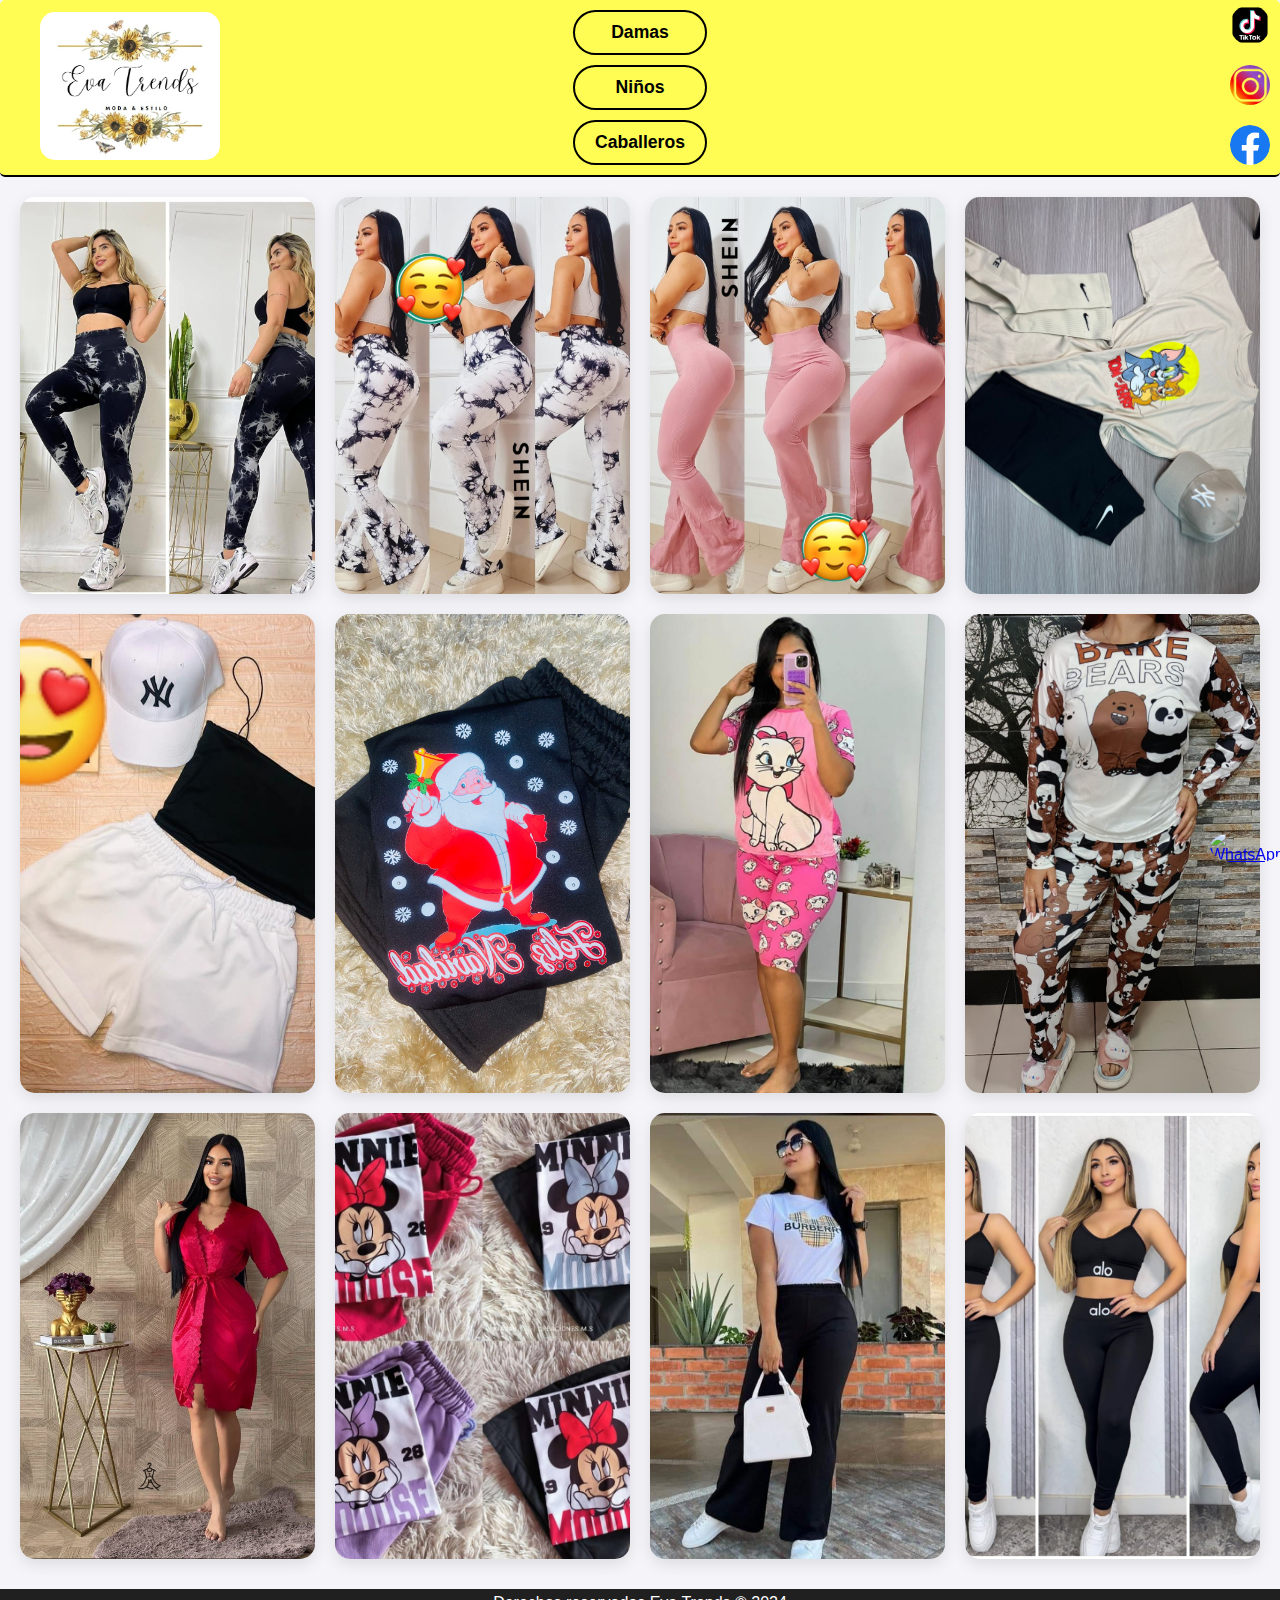
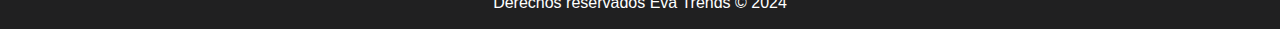
==== commit 88d05e9a: "Add files via upload" ====
--- a/index.html
+++ b/index.html
@@ -10,21 +10,15 @@
 </head>
 
     <header>
-        <h1>Eva Trends</h1>
+
+        <nav>
+            <a href="index.html" class="animated-button" >Damas</a>
+            <a href="#" class="animated-button" onclick="alerta()">Niños</a>
+            <a href="#" class="animated-button" onclick="alerta()">Caballeros</a>
+        </nav>
+
         <img src="img/logo.jpg">
-
     </header>
-
-    
-     <div class="btn">
-        <hr>
-            <nav>
-                <a href="index.html" class="animated-button" >Damas</a>
-                <a href="#" class="animated-button" onclick="alerta()">Niños</a>
-                <a href="#" class="animated-button" onclick="alerta()">Caballeros</a>
-            </nav>
-        <hr>
-     </div> 
         
     <main>
         
@@ -32,11 +26,13 @@
             <div class="producto" onclick="toggleDescription(this)">
                 <img src="img/1.jpg" alt="Producto 1">
                 <div class="info">
+                    
                     <h2>LEGGIS TIPO SHEIN</h2>
-                    <p>🌻Material grueso licrado </p>
-                    <p>🌻Efecto push up</p>
-                    <p>🌻Variedad de colores</p>
-                    <p>Precio: $35.000</p>
+                    <p>🌻Material grueso licrado. </p>
+                        <p>🌻Efecto push up.</p>
+                        <p>🌻Variedad de colores.</p>
+                        <p>Precio: $35.000</p>
+                    
                 </div>
             </div>
 
@@ -44,9 +40,9 @@
                 <img src="img/2.jpg" alt="Producto 2">
                 <div class="info">
                     <h2>LEGGIS TIPO SHEIN</h2>
-                    <p>🌻Talla única buena elongación</p>
-                        <p>🌻Colores en tendencia</p>
-                        <p>🌻Material grueso efecto push up</p>
+                    <p>🌻Talla única buena elongación.</p>
+                        <p>🌻Colores en tendencia.</p>
+                        <p>🌻Material grueso efecto push up.</p>
                     <p>Precio: $30.000</p>
                 </div>
             </div>
@@ -55,12 +51,12 @@
             <div class="producto" onclick="toggleDescription(this)">
                 <img src="img/3.jpg" alt="Producto 3">
                 <div class="info">
-                    <h2>LEGGIS UNICOLOR BOTA ANCHA</h2>
-                    <p>🌻Talla única 
+                    <h2>LEGGIS UNICOLOR BOTA ANCHA.</h2>
+                    <p>🌻Talla única</p>
                     <p>🌻Horma hermoso efecto push up</p>
                     <p>🌻Variedad de colores </p>
                     <p>Precio: $28.000</p>
-                   <strong><i><p style="color: rgb(255, 196, 0);">Docena surtida 25.000 </p></i></strong>
+                <strong><i><p style="color: rgb(255, 196, 0);">Docena surtida 25.000 </p></i></strong>
             
                 </div>
             </div>  
@@ -122,7 +118,7 @@
                     <p>🌻Material poliéster licrado</p>
                     <p>🌻Variedad de diseños</p>
                     <p>Precio: $22.000</p>
-                   
+                
                 </div>
             </div>
 
--- a/style.css
+++ b/style.css
@@ -14,64 +14,37 @@
   background-attachment: fixed; 
 }
 
-h2 {
-
-  font-weight: 600px;
-
-}
-
-hr {
-
-  border: 0;
-  height: 2px;
-  background-color: #000000; 
-  margin: 20px 0;   
-
-}
-
-.btn {
-
-  background-color: #fffc53;
-  margin-top: -15px;
-}
-
 header {
   background-color: #fffc53;
   color: #fff;
-  padding: 20px;
+  padding: 10px;
   text-align: center;
   position: relative; 
-  max-width: 1000;
   min-width: 350px;
   border-radius: 5px;
   border-bottom: 2px solid #000000;
-  display: flex; 
-  align-items: center; 
-  justify-content: flex-start;
-}
-
-header h1 {
-  font-size: 180%;
-  margin: 0;
-  color: #000000;
-  text-shadow: 1px 1px 1px #000000;
-  font-style: italic;
-  letter-spacing: -1px;
-  margin-left: 80px;
+  display: flex;
+  align-items: center;
+  flex-direction: column;
+  
+
 }
 
 header img {
-  position: absolute;
-  top: 0px;
-  left: 10px;
-  width: 85px; 
+  position: absolute; 
   border-radius: 15px;
+  left: 40px;
+  top: 12px;
+  width: 180px;
+  height: auto;
 }
 
 nav {
+
   display: flex;
-  justify-content: center;
-  margin-top: 15px;
+  flex-direction: column;
+  gap: 10px;
+  
 
 }
 
@@ -83,12 +56,88 @@
   padding: 10px 15px;
   border-radius: 5px;
   transition: background-color 0.3s;
-  margin-right: 100px;
 
 }
 
 nav a:hover {
   background-color: #000000;
+}
+
+.animated-button {
+  display: inline-block;
+  padding: 10px 20px;
+  border: 2px solid #000000;
+  color: #000000;
+  transition: background-color 0.4s, color 0.4s;
+  border-radius: 25px;
+  font-weight: bold;
+}
+
+
+.animated-button:hover {
+  background-color: #ffbb00;
+  color: #333;
+}
+
+.animated-button:hover {
+  background-color: #ffbb00;
+  color: #333;
+}
+
+nav a, .producto {
+  transition: box-shadow 0.3s;
+}
+
+nav a:hover, .producto:hover {
+  box-shadow: 0px 8px 20px rgba(0, 0, 0, 0.3);
+}
+
+#whatsapp-icon {
+  position: fixed;
+  bottom: 20px;
+  right: 20px;
+  width: 50px;
+  height: 50px;
+  z-index: 1000;
+  transition: transform 0.3s ease;
+}
+
+#whatsapp-icon img {
+  width: 100%;
+  height: 100%;
+  border-radius: 50%; 
+}
+
+#whatsapp-icon:hover {
+  transform: scale(1.1); 
+}
+
+#social-icons {
+  position: absolute;
+  top: 20px;
+  right: 20px; 
+  display: flex;
+  gap: 30px; 
+  margin-top: -15px;
+  flex-direction: column;
+  
+}
+
+#social-icons a {
+  width: 30px;
+  height: 30px;
+  transition: transform 0.3s ease;
+}
+
+#social-icons img {
+  width: 40px;
+  height: 40px;
+  border-radius: 50%; 
+  min-width: 3px;
+}
+
+#social-icons a:hover {
+  transform: scale(1.1); 
 }
 
 main {
@@ -159,85 +208,11 @@
   align-items: center;
 }
 
-.animated-button {
-  display: inline-block;
-  padding: 10px 20px;
-  border: 2px solid #000000;
-  color: #000000;
-  transition: background-color 0.4s, color 0.4s;
-  border-radius: 25px;
-  font-weight: bold;
-
-}
-
-
-.animated-button:hover {
-  background-color: #ffbb00;
-  color: #333;
-}
-
-nav a, .producto {
-  transition: box-shadow 0.3s;
-}
-
-nav a:hover, .producto:hover {
-  box-shadow: 0px 8px 20px rgba(0, 0, 0, 0.3);
-}
-
-
-#whatsapp-icon {
-  position: fixed;
-  bottom: 20px;
-  right: 20px;
-  width: 50px;
-  height: 50px;
-  z-index: 1000;
-  transition: transform 0.3s ease;
-}
-
-#whatsapp-icon img {
-  width: 100%;
-  height: 100%;
-  border-radius: 50%; 
-}
-
-#whatsapp-icon:hover {
-  transform: scale(1.1); 
-}
-
-#social-icons {
-  position: absolute;
-  top: 20px;
-  right: 20px; 
-  display: flex;
-  gap: 10px; 
-  margin-top: -1%;
-  flex-direction: row;
-  
-}
-
-#social-icons a {
-  width: 30px;
-  height: 30px;
-  transition: transform 0.3s ease;
-}
-
-#social-icons img {
-  width: 100%;
-  height: 100%;
-  border-radius: 50%; 
-  min-width: 3px;
-}
-
-#social-icons a:hover {
-  transform: scale(1.1); 
-}
-
-  
+
 footer {
   position: relative;
   margin-top: 10px;
-  height: 100%; 
+  height: 40px; 
   padding:5px 0px;
   clear: both;
   background: hsla(0, 0%, 5%, 0.919);
@@ -246,7 +221,6 @@
   
 }
 
-
 @media (max-width: 620px) {
 
   header h1 {
@@ -259,8 +233,10 @@
 
   header img {
 
-      width: 70px;
-      height: 70px;
+      width: 130px;
+      height: auto ;
+      left: 10px;
+      top: 30px;
 
 
   }
@@ -272,7 +248,7 @@
       display: flex;
       gap: 10px; 
       margin-top: -1%;
-      flex-direction: row;
+      flex-direction: column;
       
   }
 
@@ -298,7 +274,7 @@
       border-radius: 25px;
       font-weight: bold;
       margin-top:  1px;
-      margin-left: 155px;
+      margin-left: 15px;
   }
 
   #productos {
@@ -314,96 +290,152 @@
 
 @media (max-width: 425px) {
 
-  
-
-
-  header h1 {
-
-      font-size: 2em;
-      margin-left: 60px;
-      
-  }
-  
+
+  header{
+
+      width: 485px;
+
+  }
+
+
+
+
+  .animated-button {
+
+    padding: 5px 10px;
+    margin-left: 30px;
+
+  }
+
+
+  header img {
+
+      top: 10px;
+      left: 10px;
+      height: auto;
+      width: 150px;
+
+  }
+
+
+  .producto img {
+      object-fit: cover;
+      transition: transform 0.3s ease;
+  }
+  
+  .producto {
+
+      width: 300px;
+      height: 300px;
+      margin-left: -30px;
+
+
+  }
+
+  .info {
+
+      font-size: 0.6em;
+
+  }
+
+  #social-icons {
+    position: absolute;
+    top: 10px;
+    right: -30px; 
+    display: flex;
+    gap: 20px; 
+    flex-direction: column;
+
+    
+}
+
+#social-icons img {
+    width: 35px;
+    height: 35px;
+    border-radius: 50%; 
+    margin-left: 55%;
+}
+
+
+}
+
+@media (max-width: 375px) {
+
+  header{
+
+      width: 444px;
+
+  }
+
+
+
+
+  .animated-button {
+
+    padding: 5px 10px;
+    margin-left: 30px;
+
+  }
+
+
+  header img {
+
+      top: 4px;
+      left: 10px;
+      height: auto;
+      width: 150px;
+
+  }
+
+
+  .producto img {
+      object-fit: cover;
+      transition: transform 0.3s ease;
+  }
+  
+  .producto {
+
+      width: 300px;
+      height: 300px;
+      margin-left: -30px;
+
+
+  }
+
+  .info {
+
+      font-size: 0.6em;
+
+  }
+
+  #social-icons {
+    position: absolute;
+    top: 10px;
+    right: -40px; 
+    display: flex;
+    gap: 20px; 
+    flex-direction: column;
+
+    
+}
+
+#social-icons img {
+    width: 32px;
+    height: 32px;
+    border-radius: 50%; 
+    margin-left: 55%;
+}
+
+
+}
+
+@media (max-width: 320px) {
+
   header {
 
-    display: flex; 
-    align-items: center; 
-    justify-content: flex-start;
-
-  }
-  
-
-  header img {
-
-      width: 60px;
-      height: 60px;
-      margin-top: 2%;
-
-
-  }
-
-  #social-icons {
-      position: absolute;
-      top: 10px;
-      right: 20px; 
-      display: flex;
-      gap: 10px; 
-      margin-top: -1%;
-      flex-direction: row;
-
-      
-  }
-
-  #social-icons img {
-      width: 100%;
-      height: 100%;
-      border-radius: 50%; 
-      margin-left: 55%;
-  }
-
-  .animated-button {
-      display: inline-block;
-      padding: 10px 20px;
-      border: 2px solid #000000;
-      color: #000000;
-      transition: background-color 0.4s, color 0.4s;
-      border-radius: 25px;
-      font-weight: bold;
-      width: 200px;
-      margin: auto;
-      text-align: center;
-  }
-  
-  .animated-button:hover {
-      background-color: #ffbb00;
-      color: #333;
-  }
-
-
-  .info {
-
-      font-size: 0.1em;
-
-  }
-
-  .animated-button {
-      display: block;
-      padding: 10px 20px;
-      border: 2px solid #000000;
-      color: #000000;
-      transition: background-color 0.4s, color 0.4s;
-      border-radius: 25px;
-      font-weight: bold;
-      margin-top:  1px;
-  }
-
-  #productos {
-      display: grid;
-      gap: 20px;
-      width: 50%;
-      max-width: 50%;
-      grid-template-columns: repeat(1, 1fr);
-      margin-left: 25%;
+      width: 360px;
+
+
   }
 
   .producto {
@@ -411,9 +443,27 @@
       width: 300px;
       height: 300px;
       margin-left: -60px;
-
-
-  }
+  }
+
+  #social-icons {
+
+      left: 310px;
+
+  }
+
+
+
+
+
+  header img {
+
+      top: 14px;
+      left: 0px;
+      height: auto;
+      width: 130px;
+
+  }
+
 
   .info {
 
@@ -421,168 +471,9 @@
 
   }
 
-
-
-}
-
-
-@media (max-width: 375px) {
-
-  header img {
-
-      margin-top: 5px;
-
-  }
-
-  .producto {
-
-      width: 300px;
-      height: 300px;
-      margin-left: -60px;
-
-
-  }
-
-  .info {
-
-      font-size: 0.6em;
-
-  }
-
-  header h1 {
-
-      font-size: 1.6em;
-
-
-  }
-  .animated-button {
-      display: block;
-      padding: 5px 5px;
-      border: 2px solid #000000;
-      color: #000000;
-      transition: background-color 0.4s, color 0.4s;
-      border-radius: 25px;
-      font-weight: bold;
-      margin-top:  1px;
-  }
-
-
-}
-
-@media (max-width: 320px) {
-
-
-  hr {
-
-    width: 350px;
-
-  }
-  
-  .btn {
-
-    width: 350px;
-
-  }
-
-
-  .animated-button {
-
-    padding: 5px 10px;
-
-  }
-
-
-  header img {
-
-      margin-top: 3px;
-  }
-
-  #social-icons {
-      position: absolute;
-      top: 50px;
-      right: -4px; 
-      display: flex;
-      gap: 10px; 
-      flex-direction: column;
-      
-  }
-
-  .producto img {
-      object-fit: cover;
-      transition: transform 0.3s ease;
-  }
-  
-  .producto {
-
-      width: 300px;
-      height: 300px;
-      margin-left: -60px;
-
-
-  }
-
-  .info {
-
-      font-size: 0.6em;
-
-  }
-
-  #social-icons {
-    position: absolute;
-    top: 10px;
-    right: px; 
-    display: flex;
-    gap: 10px; 
-    margin-top: -1%;
-    flex-direction: row;
-
-    
-}
-
-#social-icons img {
-    width: 100%;
-    height: 100%;
-    border-radius: 50%; 
-    margin-left: 55%;
-}
-
-
-}
-
-@media (min-width: 427px) {
-  .animated-button {
-      display: inline-block;
-      padding: 10px 20px;
-      font-size: 1.2em; 
-      border: 2px solid #000000;
-      color: #000000;
-      border-radius: 25px;
-      font-weight: bold;
-      margin: 1px;
-      text-align: center;
-  }
-
-  header img {
-
-      margin-top: 1px;
-      margin-left: -10px;
-
-  }
-
-  header h1 {
-
-      font-size: 1.7em;
-
-
-  }
-
-  .info {
-
-      font-size: 0.6em;
-
-  }
- 
-}
+}
+
+
 
 @media (min-width: 768px) {
 
@@ -593,3 +484,5 @@
   }
 
 }
+
+
